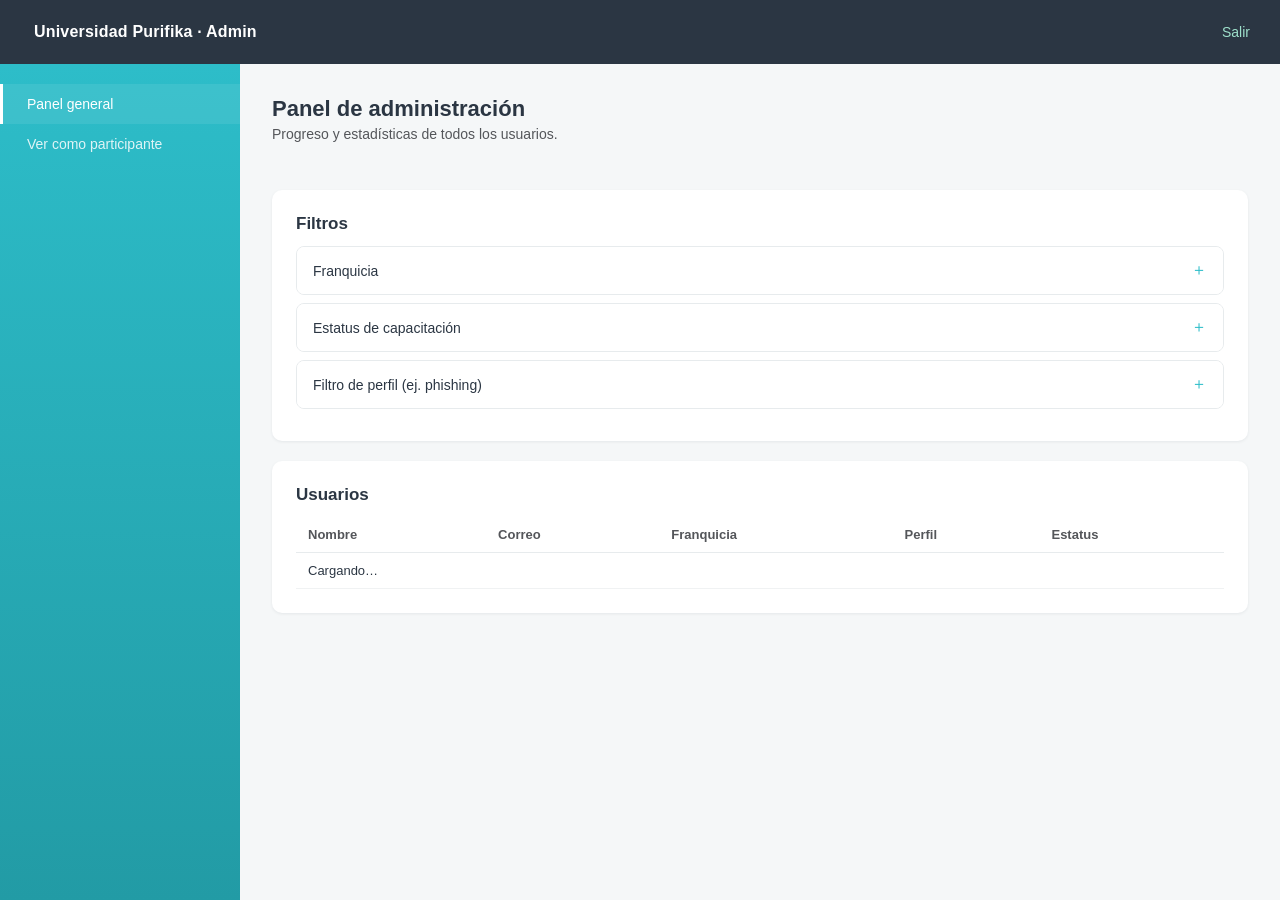
==== admin.html @ 33c3fd97 "Agregar frontend (login, dashboard, player, admin, certificados)" ====
<!DOCTYPE html>
<html lang="es">
<head>
<meta charset="UTF-8">
<meta name="viewport" content="width=device-width, initial-scale=1.0">
<title>Admin — Universidad Purifika</title>
<meta http-equiv="Content-Security-Policy" content="default-src 'self'; script-src 'self'; style-src 'self' 'unsafe-inline' https://fonts.googleapis.com; font-src https://fonts.gstatic.com; img-src 'self' data:; connect-src 'self' https://script.google.com https://script.googleusercontent.com;">
<meta http-equiv="X-Content-Type-Options" content="nosniff">
<meta name="referrer" content="strict-origin-when-cross-origin">
<link href="https://fonts.googleapis.com/css2?family=Poppins:wght@400;500;600;700&family=Open+Sans:wght@400;500&display=swap" rel="stylesheet">
<link rel="stylesheet" href="styles.css">
</head>
<body>
<div class="topbar">
  <div class="brand"><img src="assets/logo-purifika-white.png" alt="" onerror="this.style.display='none'"> Universidad Purifika · Admin</div>
  <div class="user-chip"><span id="nombreUsuario"></span><button class="link" onclick="logout()">Salir</button></div>
</div>
<div class="shell">
  <div class="sidebar">
    <a href="admin.html" class="active">Panel general</a>
    <a href="dashboard.html">Ver como participante</a>
  </div>
  <div class="content" style="max-width:1100px;">
    <h1>Panel de administración</h1>
    <p class="subtitle">Progreso y estadísticas de todos los usuarios.</p>

    <div class="stat-grid" id="statGrid"></div>

    <div class="panel">
      <h2>Filtros</h2>
      <div id="acordeon">
        <div class="accordion-item">
          <div class="accordion-header" data-target="f-franquicia">Franquicia</div>
          <div class="accordion-body" id="f-franquicia">
            <label><input type="checkbox" class="filtro-franquicia" value="__todas" checked> Todas</label>
          </div>
        </div>
        <div class="accordion-item">
          <div class="accordion-header" data-target="f-estatus">Estatus de capacitación</div>
          <div class="accordion-body" id="f-estatus">
            <label><input type="radio" name="estatus" value="__todos" checked> Todos</label><br>
            <label><input type="radio" name="estatus" value="completado"> Solo completados</label><br>
            <label><input type="radio" name="estatus" value="pendiente"> Con pendientes</label>
          </div>
        </div>
        <div class="accordion-item">
          <div class="accordion-header" data-target="f-perfil">Filtro de perfil (ej. phishing)</div>
          <div class="accordion-body" id="f-perfil">
            <label><input type="checkbox" class="filtro-perfil" value="__todos" checked> Todos</label>
          </div>
        </div>
      </div>
    </div>

    <div class="panel">
      <h2>Usuarios</h2>
      <table class="admin-table" id="tablaUsuarios">
        <thead><tr><th>Nombre</th><th>Correo</th><th>Franquicia</th><th>Perfil</th><th>Estatus</th></tr></thead>
        <tbody><tr><td colspan="5">Cargando…</td></tr></tbody>
      </table>
    </div>
  </div>
</div>
<script src="config.js"></script>
<script src="api.js"></script>
<script>
const usuario = requireSession();
if (usuario && usuario.Rol !== 'admin') window.location.href = 'dashboard.html';
document.getElementById('nombreUsuario').textContent = usuario ? usuario.Nombre : '';

document.querySelectorAll('.accordion-header').forEach(h => {
  h.addEventListener('click', () => h.parentElement.classList.toggle('open'));
});

async function cargarStats() {
  const res = await api('adminStats', {});
  if (res.error) return;
  const s = res.stats;
  document.getElementById('statGrid').innerHTML = `
    <div class="stat-card"><div class="num">${s.totalUsuarios}</div><div class="label">Usuarios activos</div></div>
    <div class="stat-card"><div class="num">${s.videosCompletados}</div><div class="label">Videos completados</div></div>
    <div class="stat-card"><div class="num">${s.videosEnProgreso}</div><div class="label">En progreso</div></div>
    <div class="stat-card"><div class="num">${s.certificadosEmitidos}</div><div class="label">Certificados emitidos</div></div>
  `;
}

let todosUsuarios = [];
async function cargarUsuarios() {
  const res = await api('adminListaUsuarios', {});
  if (res.error) return;
  todosUsuarios = res.usuarios;

  const franquicias = [...new Set(todosUsuarios.map(u => u.Franquicia).filter(Boolean))].sort();
  document.getElementById('f-franquicia').innerHTML = '<label><input type="checkbox" class="filtro-franquicia" value="__todas" checked> Todas</label>' +
    franquicias.map(f => `<br><label><input type="checkbox" class="filtro-franquicia" value="${f}" checked> ${f}</label>`).join('');

  const perfiles = [...new Set(todosUsuarios.flatMap(u => (u.Filtros_Perfil || '').split(',').map(s => s.trim()).filter(Boolean)))].sort();
  document.getElementById('f-perfil').innerHTML = '<label><input type="checkbox" class="filtro-perfil" value="__todos" checked> Todos</label>' +
    perfiles.map(p => `<br><label><input type="checkbox" class="filtro-perfil" value="${p}" checked> ${p}</label>`).join('');

  document.querySelectorAll('#acordeon input').forEach(inp => inp.addEventListener('change', renderTabla));
  renderTabla();
}

function renderTabla() {
  const franquiciasSel = [...document.querySelectorAll('.filtro-franquicia:checked')].map(i => i.value);
  const incluyeTodasFranquicias = franquiciasSel.includes('__todas');
  const perfilesSel = [...document.querySelectorAll('.filtro-perfil:checked')].map(i => i.value);
  const incluyeTodosPerfiles = perfilesSel.includes('__todos');

  const filtrados = todosUsuarios.filter(u =>
    (incluyeTodasFranquicias || franquiciasSel.includes(u.Franquicia)) &&
    (incluyeTodosPerfiles || (u.Filtros_Perfil || '').split(',').some(p => perfilesSel.includes(p.trim())))
  );

  document.querySelector('#tablaUsuarios tbody').innerHTML = filtrados.map(u => `
    <tr>
      <td>${u.Nombre}</td>
      <td>${u.Correo}</td>
      <td>${u.Franquicia || '—'}</td>
      <td>${u.Filtros_Perfil || '—'}</td>
      <td><span class="badge ${u.Activo ? 'ok' : 'pend'}">${u.Activo ? 'Activo' : 'Inactivo'}</span></td>
    </tr>
  `).join('') || '<tr><td colspan="5">Sin resultados</td></tr>';
}

cargarStats();
cargarUsuarios();
</script>
</body>
</html>
---- styles.css ----
:root {
  --navy: #2B3643;
  --cyan: #2DBDC9;
  --mint: #B3FFE4;
  --charcoal: #54565A;
  --white: #FFFFFF;
  --bg: #F5F7F8;
  --danger: #D64550;
  --radius: 10px;
  --font: 'Poppins', 'Open Sans', -apple-system, sans-serif;
}

* { box-sizing: border-box; }
body {
  margin: 0;
  font-family: var(--font);
  background: var(--bg);
  color: var(--navy);
}

/* ---------- Layout shell ---------- */
.topbar {
  background: var(--navy);
  color: var(--white);
  height: 64px;
  display: flex;
  align-items: center;
  justify-content: space-between;
  padding: 0 24px;
}
.topbar .brand { display: flex; align-items: center; gap: 10px; font-weight: 600; letter-spacing: 0.2px; }
.topbar .brand img { height: 26px; }
.topbar .user-chip { font-size: 14px; opacity: 0.85; display: flex; align-items: center; gap: 12px; }
.topbar button.link {
  background: none; border: none; color: var(--mint); cursor: pointer; font-size: 14px; font-family: var(--font);
}

.shell { display: flex; min-height: calc(100vh - 64px); }
.sidebar {
  width: 240px;
  background: linear-gradient(180deg, var(--cyan), #229BA5);
  color: var(--white);
  padding: 20px 0;
  flex-shrink: 0;
}
.sidebar a {
  display: block;
  padding: 12px 24px;
  color: var(--white);
  text-decoration: none;
  font-size: 14px;
  opacity: 0.85;
  border-left: 3px solid transparent;
}
.sidebar a.active, .sidebar a:hover { opacity: 1; border-left-color: var(--white); background: rgba(255,255,255,0.08); }

.content { flex: 1; padding: 32px; max-width: 980px; }

/* ---------- Cards ---------- */
.panel {
  background: var(--white);
  border-radius: var(--radius);
  padding: 24px;
  margin-bottom: 20px;
  box-shadow: 0 1px 3px rgba(43,54,67,0.08);
}

h1 { font-size: 22px; font-weight: 600; margin: 0 0 4px; }
h2 { font-size: 17px; font-weight: 600; margin: 0 0 12px; }
p.subtitle { color: var(--charcoal); font-size: 14px; margin: 0 0 24px; }

/* ---------- Course / video list ---------- */
.curso-block { margin-bottom: 28px; }
.curso-header { display: flex; align-items: baseline; justify-content: space-between; margin-bottom: 10px; }
.curso-header .tag {
  font-size: 11px; padding: 3px 8px; border-radius: 20px; background: var(--mint); color: var(--navy); font-weight: 600;
}
.curso-header .tag.filtrado { background: #FFE1B3; }

.video-row {
  display: flex; align-items: center; gap: 14px;
  padding: 12px 14px; border-radius: 8px; margin-bottom: 6px;
  border: 1px solid #E7EBED;
}
.video-row.completado { border-color: var(--cyan); background: #F1FCFC; }
.video-row.bloqueado { opacity: 0.5; }
.video-row .num { width: 26px; height: 26px; border-radius: 50%; background: var(--navy); color: var(--white); font-size: 12px; display: flex; align-items: center; justify-content: center; flex-shrink: 0; }
.video-row.completado .num { background: var(--cyan); }
.video-row .info { flex: 1; }
.video-row .titulo { font-size: 14px; font-weight: 500; }
.video-row .meta { font-size: 12px; color: var(--charcoal); }
.video-row a.btn-ver { font-size: 13px; color: var(--cyan); font-weight: 600; text-decoration: none; }
.video-row.bloqueado a.btn-ver { pointer-events: none; color: #B7BCC0; }

/* ---------- Buttons ---------- */
.btn {
  background: var(--cyan); color: var(--white); border: none; border-radius: 8px;
  padding: 11px 22px; font-size: 14px; font-weight: 600; cursor: pointer; font-family: var(--font);
}
.btn:hover { background: #229BA5; }
.btn.secondary { background: transparent; color: var(--navy); border: 1px solid #D6DBDD; }
.btn:disabled { background: #CFD4D6; cursor: not-allowed; }

/* ---------- Login ---------- */
.login-wrap { min-height: 100vh; display: flex; align-items: center; justify-content: center; background: var(--navy); }
.login-card { background: var(--white); border-radius: 14px; padding: 40px 36px; width: 340px; }
.login-card img.logo { height: 32px; margin-bottom: 22px; }
.login-card input {
  width: 100%; padding: 11px 12px; border: 1px solid #D6DBDD; border-radius: 8px; margin-bottom: 12px; font-family: var(--font); font-size: 14px;
}
.login-card .error { color: var(--danger); font-size: 13px; margin-bottom: 10px; min-height: 16px; }

/* ---------- Video player ---------- */
.player-wrap { max-width: 860px; }
.video-frame { position: relative; background: #000; border-radius: var(--radius); overflow: hidden; aspect-ratio: 16/9; }
.video-frame iframe { width: 100%; height: 100%; border: none; }
.checkpoint-msg {
  position: absolute; bottom: 20px; left: 20px; right: 20px;
  background: rgba(43,54,67,0.92); color: var(--white); padding: 14px 18px; border-radius: 8px; font-size: 14px;
  display: none;
}
.checkpoint-msg.show { display: block; }

.examen { margin-top: 24px; }
.pregunta { margin-bottom: 18px; }
.pregunta p { font-weight: 500; margin-bottom: 8px; }
.opcion { display: block; padding: 10px 12px; border: 1px solid #D6DBDD; border-radius: 8px; margin-bottom: 6px; cursor: pointer; font-size: 14px; }
.opcion input { margin-right: 8px; }
.opcion.correcta { border-color: var(--cyan); background: #F1FCFC; }
.opcion.incorrecta { border-color: var(--danger); background: #FDEEEF; }

/* ---------- Accordion (admin filters) ---------- */
.accordion-item { border: 1px solid #E7EBED; border-radius: 8px; margin-bottom: 8px; overflow: hidden; }
.accordion-header {
  display: flex; justify-content: space-between; align-items: center;
  padding: 13px 16px; cursor: pointer; background: var(--white); font-size: 14px; font-weight: 500;
}
.accordion-header:after { content: '＋'; color: var(--cyan); font-size: 16px; }
.accordion-item.open .accordion-header:after { content: '－'; }
.accordion-body { max-height: 0; overflow: hidden; transition: max-height 0.25s ease; background: #FBFCFC; }
.accordion-item.open .accordion-body { max-height: 600px; padding: 14px 16px; }

/* ---------- Stat cards ---------- */
.stat-grid { display: grid; grid-template-columns: repeat(auto-fit, minmax(180px, 1fr)); gap: 14px; margin-bottom: 24px; }
.stat-card { background: var(--white); border-radius: var(--radius); padding: 18px; box-shadow: 0 1px 3px rgba(43,54,67,0.08); }
.stat-card .num { font-size: 28px; font-weight: 700; color: var(--navy); }
.stat-card .label { font-size: 13px; color: var(--charcoal); margin-top: 2px; }

table.admin-table { width: 100%; border-collapse: collapse; font-size: 13px; }
table.admin-table th { text-align: left; padding: 10px 12px; color: var(--charcoal); font-weight: 600; border-bottom: 1px solid #E7EBED; }
table.admin-table td { padding: 10px 12px; border-bottom: 1px solid #F0F2F3; }
.badge { padding: 2px 8px; border-radius: 20px; font-size: 11px; font-weight: 600; }
.badge.ok { background: var(--mint); color: var(--navy); }
.badge.pend { background: #FFE1B3; color: var(--navy); }

@media (max-width: 720px) {
  .shell { flex-direction: column; }
  .sidebar { width: 100%; display: flex; overflow-x: auto; padding: 8px; }
  .sidebar a { padding: 10px 16px; white-space: nowrap; border-left: none; border-bottom: 3px solid transparent; }
  .sidebar a.active { border-bottom-color: var(--white); }
}
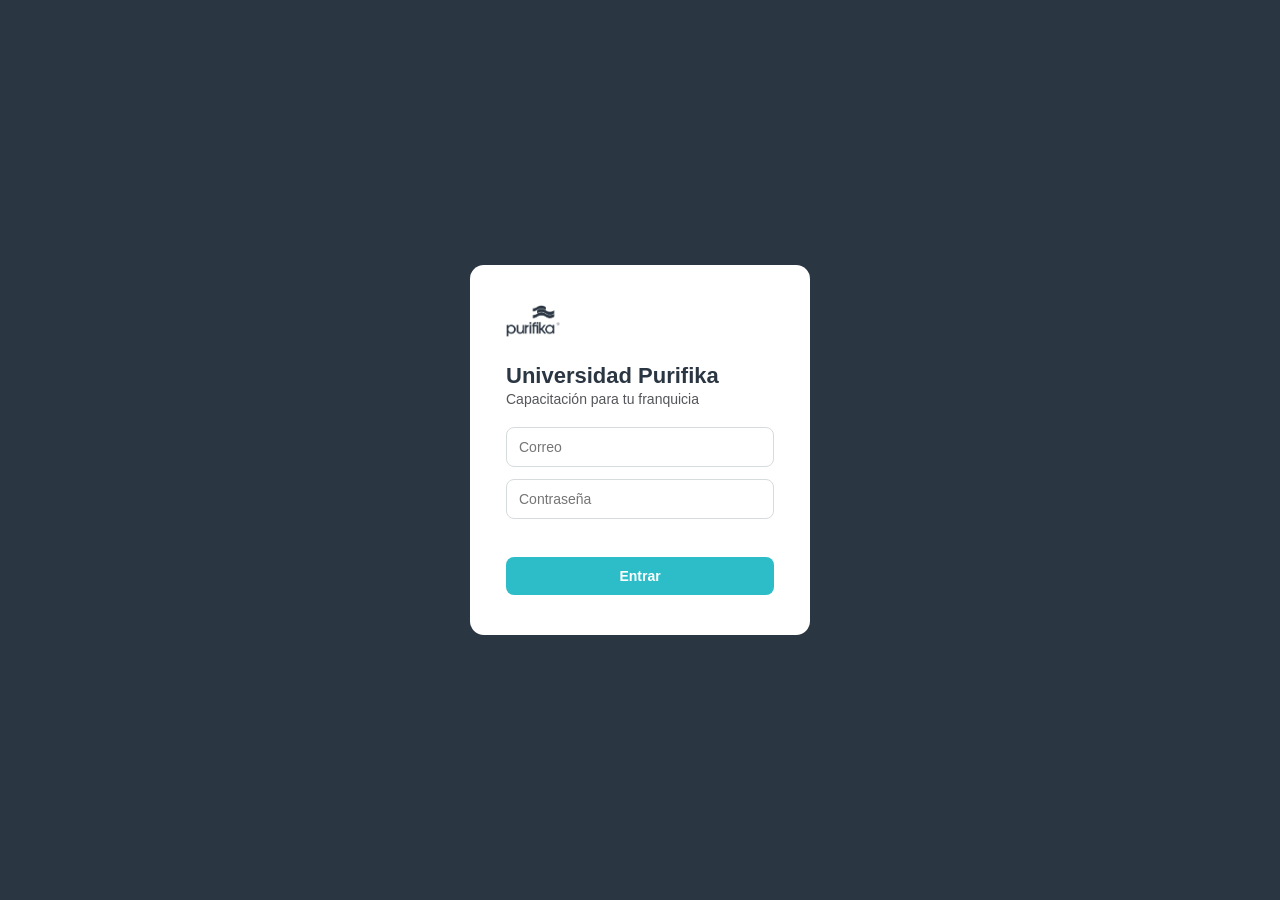
==== commit 1a35435c: "Fix: mover scripts inline a archivos externos (bloqueados por CSP script-src 'self')" ====
--- a/admin.html
+++ b/admin.html
@@ -63,69 +63,6 @@
 </div>
 <script src="config.js"></script>
 <script src="api.js"></script>
-<script>
-const usuario = requireSession();
-if (usuario && usuario.Rol !== 'admin') window.location.href = 'dashboard.html';
-document.getElementById('nombreUsuario').textContent = usuario ? usuario.Nombre : '';
-
-document.querySelectorAll('.accordion-header').forEach(h => {
-  h.addEventListener('click', () => h.parentElement.classList.toggle('open'));
-});
-
-async function cargarStats() {
-  const res = await api('adminStats', {});
-  if (res.error) return;
-  const s = res.stats;
-  document.getElementById('statGrid').innerHTML = `
-    <div class="stat-card"><div class="num">${s.totalUsuarios}</div><div class="label">Usuarios activos</div></div>
-    <div class="stat-card"><div class="num">${s.videosCompletados}</div><div class="label">Videos completados</div></div>
-    <div class="stat-card"><div class="num">${s.videosEnProgreso}</div><div class="label">En progreso</div></div>
-    <div class="stat-card"><div class="num">${s.certificadosEmitidos}</div><div class="label">Certificados emitidos</div></div>
-  `;
-}
-
-let todosUsuarios = [];
-async function cargarUsuarios() {
-  const res = await api('adminListaUsuarios', {});
-  if (res.error) return;
-  todosUsuarios = res.usuarios;
-
-  const franquicias = [...new Set(todosUsuarios.map(u => u.Franquicia).filter(Boolean))].sort();
-  document.getElementById('f-franquicia').innerHTML = '<label><input type="checkbox" class="filtro-franquicia" value="__todas" checked> Todas</label>' +
-    franquicias.map(f => `<br><label><input type="checkbox" class="filtro-franquicia" value="${f}" checked> ${f}</label>`).join('');
-
-  const perfiles = [...new Set(todosUsuarios.flatMap(u => (u.Filtros_Perfil || '').split(',').map(s => s.trim()).filter(Boolean)))].sort();
-  document.getElementById('f-perfil').innerHTML = '<label><input type="checkbox" class="filtro-perfil" value="__todos" checked> Todos</label>' +
-    perfiles.map(p => `<br><label><input type="checkbox" class="filtro-perfil" value="${p}" checked> ${p}</label>`).join('');
-
-  document.querySelectorAll('#acordeon input').forEach(inp => inp.addEventListener('change', renderTabla));
-  renderTabla();
-}
-
-function renderTabla() {
-  const franquiciasSel = [...document.querySelectorAll('.filtro-franquicia:checked')].map(i => i.value);
-  const incluyeTodasFranquicias = franquiciasSel.includes('__todas');
-  const perfilesSel = [...document.querySelectorAll('.filtro-perfil:checked')].map(i => i.value);
-  const incluyeTodosPerfiles = perfilesSel.includes('__todos');
-
-  const filtrados = todosUsuarios.filter(u =>
-    (incluyeTodasFranquicias || franquiciasSel.includes(u.Franquicia)) &&
-    (incluyeTodosPerfiles || (u.Filtros_Perfil || '').split(',').some(p => perfilesSel.includes(p.trim())))
-  );
-
-  document.querySelector('#tablaUsuarios tbody').innerHTML = filtrados.map(u => `
-    <tr>
-      <td>${u.Nombre}</td>
-      <td>${u.Correo}</td>
-      <td>${u.Franquicia || '—'}</td>
-      <td>${u.Filtros_Perfil || '—'}</td>
-      <td><span class="badge ${u.Activo ? 'ok' : 'pend'}">${u.Activo ? 'Activo' : 'Inactivo'}</span></td>
-    </tr>
-  `).join('') || '<tr><td colspan="5">Sin resultados</td></tr>';
-}
-
-cargarStats();
-cargarUsuarios();
-</script>
+<script src="admin.js"></script>
 </body>
 </html>
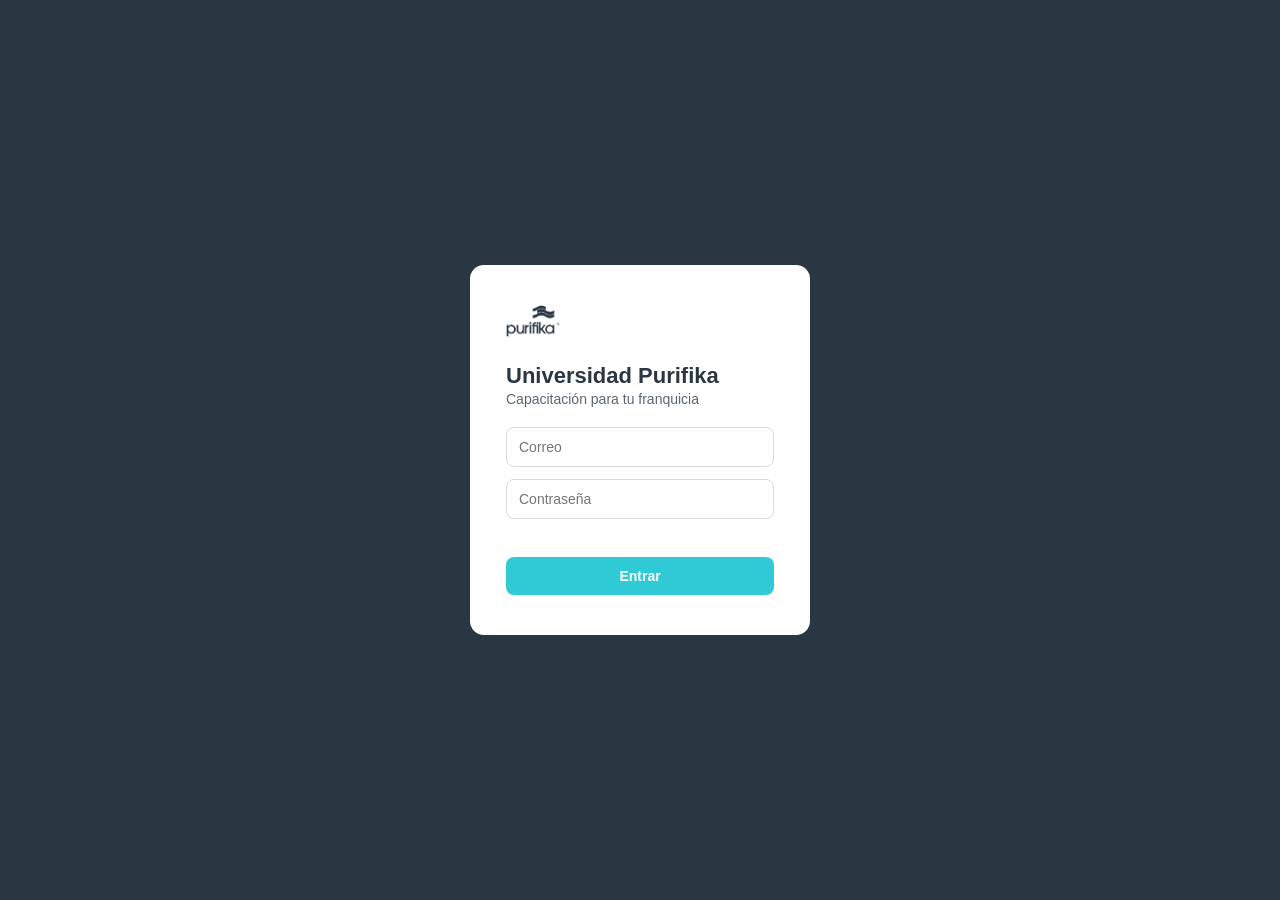
==== commit 68f82baa: "Refactor admin panel layout and filters" ====
--- a/admin.html
+++ b/admin.html
@@ -20,47 +20,129 @@
     <a href="admin.html" class="active">Panel general</a>
     <a href="dashboard.html">Ver como participante</a>
   </div>
-  <div class="content" style="max-width:1100px;">
+  <div class="content" style="max-width:1140px;">
     <h1>Panel de administración</h1>
-    <p class="subtitle">Progreso y estadísticas de todos los usuarios.</p>
+    <p class="subtitle">Usuarios, control de acceso por puesto y contenido de la Universidad.</p>
 
     <div class="stat-grid" id="statGrid"></div>
 
-    <div class="panel">
-      <h2>Filtros</h2>
-      <div id="acordeon">
-        <div class="accordion-item">
-          <div class="accordion-header" data-target="f-franquicia">Franquicia</div>
-          <div class="accordion-body" id="f-franquicia">
-            <label><input type="checkbox" class="filtro-franquicia" value="__todas" checked> Todas</label>
+    <div class="admin-tabs">
+      <button class="activo" data-tab="usuarios" onclick="cambiarTab('usuarios')">Usuarios</button>
+      <button data-tab="matriz" onclick="cambiarTab('matriz')">Matriz de acceso</button>
+      <button data-tab="contenido" onclick="cambiarTab('contenido')">Contenido</button>
+    </div>
+
+    <!-- ============ USUARIOS ============ -->
+    <div class="admin-panel activo" id="panel-usuarios">
+      <div class="panel">
+        <h2>Filtros</h2>
+        <div id="acordeon">
+          <div class="accordion-item">
+            <div class="accordion-header" data-target="f-franquicia">Franquicia</div>
+            <div class="accordion-body" id="f-franquicia">
+              <label><input type="checkbox" class="filtro-franquicia" value="__todas" checked> Todas</label>
+            </div>
+          </div>
+          <div class="accordion-item">
+            <div class="accordion-header" data-target="f-estatus">Estatus</div>
+            <div class="accordion-body" id="f-estatus">
+              <label><input type="radio" name="estatus" value="__todos" checked> Todos</label><br>
+              <label><input type="radio" name="estatus" value="activo"> Solo activos</label><br>
+              <label><input type="radio" name="estatus" value="inactivo"> Solo inactivos</label>
+            </div>
+          </div>
+          <div class="accordion-item">
+            <div class="accordion-header" data-target="f-puesto">Puesto</div>
+            <div class="accordion-body" id="f-puesto">
+              <label><input type="checkbox" class="filtro-puesto" value="__todos" checked> Todos</label>
+            </div>
           </div>
         </div>
-        <div class="accordion-item">
-          <div class="accordion-header" data-target="f-estatus">Estatus de capacitación</div>
-          <div class="accordion-body" id="f-estatus">
-            <label><input type="radio" name="estatus" value="__todos" checked> Todos</label><br>
-            <label><input type="radio" name="estatus" value="completado"> Solo completados</label><br>
-            <label><input type="radio" name="estatus" value="pendiente"> Con pendientes</label>
-          </div>
+      </div>
+
+      <div class="panel">
+        <div style="display:flex;align-items:center;justify-content:space-between;margin-bottom:12px;">
+          <h2 style="margin:0;">Usuarios</h2>
+          <button class="btn" onclick="abrirModalUsuario()">+ Nuevo usuario</button>
         </div>
-        <div class="accordion-item">
-          <div class="accordion-header" data-target="f-perfil">Filtro de perfil (ej. phishing)</div>
-          <div class="accordion-body" id="f-perfil">
-            <label><input type="checkbox" class="filtro-perfil" value="__todos" checked> Todos</label>
-          </div>
+        <table class="admin-table" id="tablaUsuarios">
+          <thead><tr><th>Nombre</th><th>Correo</th><th>Puesto</th><th>Rol</th><th>Estatus</th><th></th></tr></thead>
+          <tbody><tr><td colspan="6">Cargando…</td></tr></tbody>
+        </table>
+      </div>
+    </div>
+
+    <!-- ============ MATRIZ DE ACCESO ============ -->
+    <div class="admin-panel" id="panel-matriz">
+      <div class="panel">
+        <h2>Matriz de acceso por puesto</h2>
+        <p class="subtitle">Marca qué categorías de contenido ve cada puesto. Los cambios se guardan al presionar "Guardar cambios".</p>
+        <div class="matriz-scroll">
+          <table class="matriz-tabla" id="tablaMatriz"><tbody><tr><td>Cargando…</td></tr></tbody></table>
+        </div>
+        <div class="matriz-acciones">
+          <button class="btn secondary" onclick="cargarMatriz()">Descartar cambios</button>
+          <button class="btn" onclick="guardarMatriz()">Guardar cambios</button>
         </div>
       </div>
     </div>
 
-    <div class="panel">
-      <h2>Usuarios</h2>
-      <table class="admin-table" id="tablaUsuarios">
-        <thead><tr><th>Nombre</th><th>Correo</th><th>Franquicia</th><th>Perfil</th><th>Estatus</th></tr></thead>
-        <tbody><tr><td colspan="5">Cargando…</td></tr></tbody>
-      </table>
+    <!-- ============ CONTENIDO ============ -->
+    <div class="admin-panel" id="panel-contenido">
+      <div class="panel">
+        <h2>Todos los videos</h2>
+        <p class="subtitle">Vista completa del contenido con su categoría. Usa el filtro para ver qué vería un puesto específico.</p>
+        <div class="filtro-vista-admin">
+          <span class="tag-admin">SOLO ADMIN</span>
+          <span>Ver como puesto:</span>
+          <select id="selectVerComo" onchange="filtrarContenidoPorPuesto()">
+            <option value="">— Vista completa (admin) —</option>
+          </select>
+        </div>
+        <table class="admin-table" id="tablaContenido">
+          <thead><tr><th>Módulo</th><th>Título</th><th>Categoría</th><th>Dirigido</th></tr></thead>
+          <tbody><tr><td colspan="4">Cargando…</td></tr></tbody>
+        </table>
+      </div>
     </div>
   </div>
 </div>
+
+<!-- Modal alta/edición de usuario -->
+<div class="modal-overlay" id="modalUsuario">
+  <div class="modal-box">
+    <h2 id="modalTitulo">Nuevo usuario</h2>
+    <p class="subtitle">Los campos con * son obligatorios.</p>
+    <form id="formUsuario" onsubmit="return guardarUsuario(event)">
+      <input type="hidden" id="f_ID_Usuario">
+      <div class="form-grid">
+        <div><label>Nombre(s) *</label><input id="f_Nombre" required></div>
+        <div><label>Apellido paterno</label><input id="f_Apellido_Paterno"></div>
+        <div><label>Apellido materno</label><input id="f_Apellido_Materno"></div>
+        <div><label>Correo *</label><input id="f_Correo" type="email" required></div>
+        <div><label>Teléfono</label><input id="f_Telefono"></div>
+        <div><label>Departamento</label><input id="f_Departamento"></div>
+        <div><label>Género</label>
+          <select id="f_Genero"><option value="">—</option><option>Femenino</option><option>Masculino</option><option>Otro / prefiero no decir</option></select>
+        </div>
+        <div><label>Fecha de nacimiento</label><input id="f_Fecha_Nacimiento" type="date"></div>
+        <div><label>Puesto *</label><select id="f_Puesto" required><option value="">Selecciona…</option></select></div>
+        <div><label>Franquicia</label><input id="f_Franquicia"></div>
+        <div><label>Rol *</label>
+          <select id="f_Rol" required><option value="usuario">Usuario</option><option value="admin">Administrador</option></select>
+        </div>
+        <div><label id="labelPassword">Contraseña *</label><input id="f_Password" type="password" placeholder="Mínimo 8 caracteres"></div>
+        <div class="full"><label>URL de foto (opcional)</label><input id="f_Foto_URL" placeholder="https://…"></div>
+      </div>
+      <div class="form-error" id="errorUsuario"></div>
+      <div class="modal-actions">
+        <button type="button" class="btn secondary" onclick="cerrarModalUsuario()">Cancelar</button>
+        <button type="submit" class="btn">Guardar</button>
+      </div>
+    </form>
+  </div>
+</div>
+
 <script src="config.js"></script>
 <script src="api.js"></script>
 <script src="admin.js"></script>
--- a/styles.css
+++ b/styles.css
@@ -1,8 +1,8 @@
 :root {
   --navy: #2B3643;
-  --cyan: #2DBDC9;
+  --cyan: #30CAD6;
   --mint: #B3FFE4;
-  --charcoal: #54565A;
+  --charcoal: #5B6770;
   --white: #FFFFFF;
   --bg: #F5F7F8;
   --danger: #D64550;
@@ -54,7 +54,7 @@
 }
 .sidebar a.active, .sidebar a:hover { opacity: 1; border-left-color: var(--white); background: rgba(255,255,255,0.08); }
 
-.content { flex: 1; padding: 32px; max-width: 980px; }
+.content { flex: 0 1 auto; padding: 32px; max-width: 980px; margin: 0 auto; width: 100%; }
 
 /* ---------- Cards ---------- */
 .panel {
@@ -114,6 +114,18 @@
 .player-wrap { max-width: 860px; }
 .video-frame { position: relative; background: #000; border-radius: var(--radius); overflow: hidden; aspect-ratio: 16/9; }
 .video-frame iframe { width: 100%; height: 100%; border: none; }
+.video-launch {
+  width: 100%; height: 100%; display: flex; flex-direction: column; align-items: center; justify-content: center;
+  gap: 10px; cursor: pointer; background: linear-gradient(180deg, #1B2530, var(--navy)); color: var(--white);
+  text-align: center; padding: 24px;
+}
+.video-launch-icon {
+  width: 64px; height: 64px; border-radius: 50%; background: var(--cyan); color: var(--white);
+  display: flex; align-items: center; justify-content: center; font-size: 24px; padding-left: 4px;
+}
+.video-launch-text { font-size: 17px; font-weight: 600; }
+.video-launch-hint { font-size: 13px; opacity: 0.75; max-width: 360px; }
+.video-launch.reproduciendo .video-launch-icon { background: var(--mint); color: var(--navy); }
 .checkpoint-msg {
   position: absolute; bottom: 20px; left: 20px; right: 20px;
   background: rgba(43,54,67,0.92); color: var(--white); padding: 14px 18px; border-radius: 8px; font-size: 14px;
@@ -159,3 +171,129 @@
   .sidebar a { padding: 10px 16px; white-space: nowrap; border-left: none; border-bottom: 3px solid transparent; }
   .sidebar a.active { border-bottom-color: var(--white); }
 }
+
+/* ---------- Resumen / horas de capacitación ---------- */
+.resumen-periodo-header { display: flex; align-items: center; justify-content: space-between; flex-wrap: wrap; gap: 10px; margin-bottom: 4px; }
+.resumen-periodo-header h2 { margin: 0; }
+.filtro-periodo { display: flex; align-items: center; gap: 8px; flex-wrap: wrap; }
+.filtro-periodo select, .filtro-periodo input {
+  padding: 8px 10px; border: 1px solid #D6DBDD; border-radius: 8px; font-family: var(--font); font-size: 13px; background: var(--white);
+}
+.modulo-resumen-row { padding: 12px 0; border-bottom: 1px solid #F0F2F3; }
+.modulo-resumen-row:last-child { border-bottom: none; }
+.modulo-resumen-info { display: flex; align-items: baseline; justify-content: space-between; margin-bottom: 6px; }
+.modulo-resumen-nombre { font-size: 14px; font-weight: 500; }
+.barra-progreso { height: 8px; background: #EDEFF0; border-radius: 4px; overflow: hidden; }
+.barra-progreso-relleno { height: 100%; background: var(--cyan); border-radius: 4px; }
+
+/* ============================================================
+   UNIVERSIDAD PURIFIKA v2 — Categorías, progreso circular,
+   matriz de acceso, CRUD de usuarios
+   ============================================================ */
+
+/* ---------- Buscador ---------- */
+.buscador-wrap { margin-bottom: 20px; }
+.buscador-wrap input {
+  width: 100%; padding: 12px 16px; border: 1px solid #D6DBDD; border-radius: 10px;
+  font-family: var(--font); font-size: 14px; background: var(--white);
+}
+.buscador-wrap input:focus { outline: none; border-color: var(--cyan); }
+
+/* ---------- Resumen general (Mi resumen) ---------- */
+.resumen-general { display: flex; align-items: center; gap: 20px; }
+.resumen-general .texto { flex: 1; }
+.resumen-general .barra-progreso { height: 10px; margin-top: 8px; }
+.resumen-general .porcentaje { font-size: 26px; font-weight: 700; color: var(--navy); }
+
+/* ---------- Progreso circular ---------- */
+.progreso-circular { position: relative; display: inline-flex; align-items: center; justify-content: center; flex-shrink: 0; }
+.progreso-circular svg { transform: rotate(-90deg); }
+.progreso-circular .pista { fill: none; stroke: #E7EBED; }
+.progreso-circular .relleno { fill: none; stroke: var(--cyan); stroke-linecap: round; transition: stroke-dashoffset 0.4s ease; }
+.progreso-circular .valor { position: absolute; font-weight: 700; color: var(--navy); }
+.progreso-circular.completo .relleno { stroke: var(--mint); }
+
+/* ---------- Acordeón de categorías (dashboard) ---------- */
+.categoria-bloque { border: 1px solid #E7EBED; border-radius: var(--radius); margin-bottom: 14px; overflow: hidden; background: var(--white); }
+.categoria-header {
+  display: flex; align-items: center; gap: 14px; padding: 16px 20px; cursor: pointer;
+  background: var(--white); user-select: none;
+}
+.categoria-header:hover { background: #FAFBFB; }
+.categoria-header .info { flex: 1; }
+.categoria-header .nombre { font-size: 15px; font-weight: 600; color: var(--navy); }
+.categoria-header .sub { font-size: 12px; color: var(--charcoal); margin-top: 2px; }
+.categoria-header .flecha { font-size: 13px; color: var(--cyan); transition: transform 0.2s ease; }
+.categoria-bloque.abierto .categoria-header .flecha { transform: rotate(180deg); }
+.categoria-body { max-height: 0; overflow: hidden; transition: max-height 0.3s ease; background: #FBFCFC; }
+.categoria-bloque.abierto .categoria-body { max-height: 4000px; }
+.categoria-body-inner { padding: 6px 20px 16px; }
+
+/* ---------- Sidebar de categorías (ancla lateral) ---------- */
+.categorias-nav { display: flex; flex-wrap: wrap; gap: 8px; margin-bottom: 20px; }
+.categorias-nav button {
+  padding: 8px 14px; border-radius: 20px; border: 1px solid #D6DBDD; background: var(--white);
+  font-family: var(--font); font-size: 12px; font-weight: 500; color: var(--navy); cursor: pointer;
+}
+.categorias-nav button.activo { background: var(--navy); color: var(--white); border-color: var(--navy); }
+
+/* ---------- Matriz de acceso (admin) ---------- */
+.matriz-scroll { overflow-x: auto; }
+table.matriz-tabla { width: 100%; border-collapse: collapse; font-size: 13px; min-width: 760px; }
+table.matriz-tabla th { text-align: left; padding: 10px 12px; color: var(--charcoal); font-weight: 600; border-bottom: 1px solid #E7EBED; white-space: nowrap; }
+table.matriz-tabla th.col-cat { text-align: center; font-size: 11px; writing-mode: vertical-rl; text-orientation: mixed; padding: 10px 6px; }
+table.matriz-tabla td { padding: 9px 12px; border-bottom: 1px solid #F0F2F3; }
+table.matriz-tabla td.col-cat { text-align: center; }
+table.matriz-tabla tr.fila-cambiada td { background: #FFF8EC; }
+table.matriz-tabla input[type="checkbox"] { width: 16px; height: 16px; cursor: pointer; }
+.matriz-acciones { display: flex; justify-content: flex-end; gap: 10px; margin-top: 16px; }
+
+/* ---------- Filtro "ver como puesto" (solo admin) ---------- */
+.filtro-vista-admin {
+  display: flex; align-items: center; gap: 10px; padding: 12px 16px; margin-bottom: 16px;
+  background: #FFF8EC; border: 1px solid #FFE1B3; border-radius: 8px; font-size: 13px;
+}
+.filtro-vista-admin select {
+  padding: 7px 10px; border: 1px solid #D6DBDD; border-radius: 6px; font-family: var(--font); font-size: 13px; background: var(--white);
+}
+.filtro-vista-admin .tag-admin { background: var(--navy); color: var(--white); font-size: 10px; font-weight: 700; padding: 2px 7px; border-radius: 10px; letter-spacing: 0.3px; }
+
+/* ---------- Tabs (admin: Usuarios / Matriz / Contenido) ---------- */
+.admin-tabs { display: flex; gap: 4px; margin-bottom: 20px; border-bottom: 1px solid #E7EBED; }
+.admin-tabs button {
+  padding: 11px 18px; border: none; background: none; font-family: var(--font); font-size: 14px; font-weight: 500;
+  color: var(--charcoal); cursor: pointer; border-bottom: 2px solid transparent; margin-bottom: -1px;
+}
+.admin-tabs button.activo { color: var(--navy); border-bottom-color: var(--cyan); font-weight: 600; }
+.admin-panel { display: none; }
+.admin-panel.activo { display: block; }
+
+/* ---------- Modal (alta/edición de usuario) ---------- */
+.modal-overlay {
+  position: fixed; inset: 0; background: rgba(43,54,67,0.55); display: none;
+  align-items: center; justify-content: center; z-index: 100; padding: 20px;
+}
+.modal-overlay.show { display: flex; }
+.modal-box { background: var(--white); border-radius: 14px; padding: 28px; width: 100%; max-width: 560px; max-height: 88vh; overflow-y: auto; }
+.modal-box h2 { margin-bottom: 4px; }
+.modal-box .subtitle { margin-bottom: 20px; }
+.form-grid { display: grid; grid-template-columns: 1fr 1fr; gap: 12px; }
+.form-grid .full { grid-column: 1 / -1; }
+.form-grid label { display: block; font-size: 12px; font-weight: 600; color: var(--charcoal); margin-bottom: 5px; }
+.form-grid input, .form-grid select {
+  width: 100%; padding: 10px 12px; border: 1px solid #D6DBDD; border-radius: 8px;
+  font-family: var(--font); font-size: 14px; margin-bottom: 4px;
+}
+.form-grid input:focus, .form-grid select:focus { outline: none; border-color: var(--cyan); }
+.modal-actions { display: flex; justify-content: flex-end; gap: 10px; margin-top: 22px; }
+.form-error { color: var(--danger); font-size: 13px; margin-top: 10px; min-height: 16px; }
+
+/* ---------- Botones pequeños de tabla ---------- */
+.btn-mini { font-size: 12px; padding: 5px 12px; border-radius: 6px; border: 1px solid #D6DBDD; background: var(--white); color: var(--navy); cursor: pointer; font-family: var(--font); }
+.btn-mini:hover { border-color: var(--cyan); color: var(--cyan); }
+.btn-mini.peligro:hover { border-color: var(--danger); color: var(--danger); }
+
+@media (max-width: 720px) {
+  .form-grid { grid-template-columns: 1fr; }
+  .resumen-general { flex-direction: column; align-items: flex-start; }
+}
